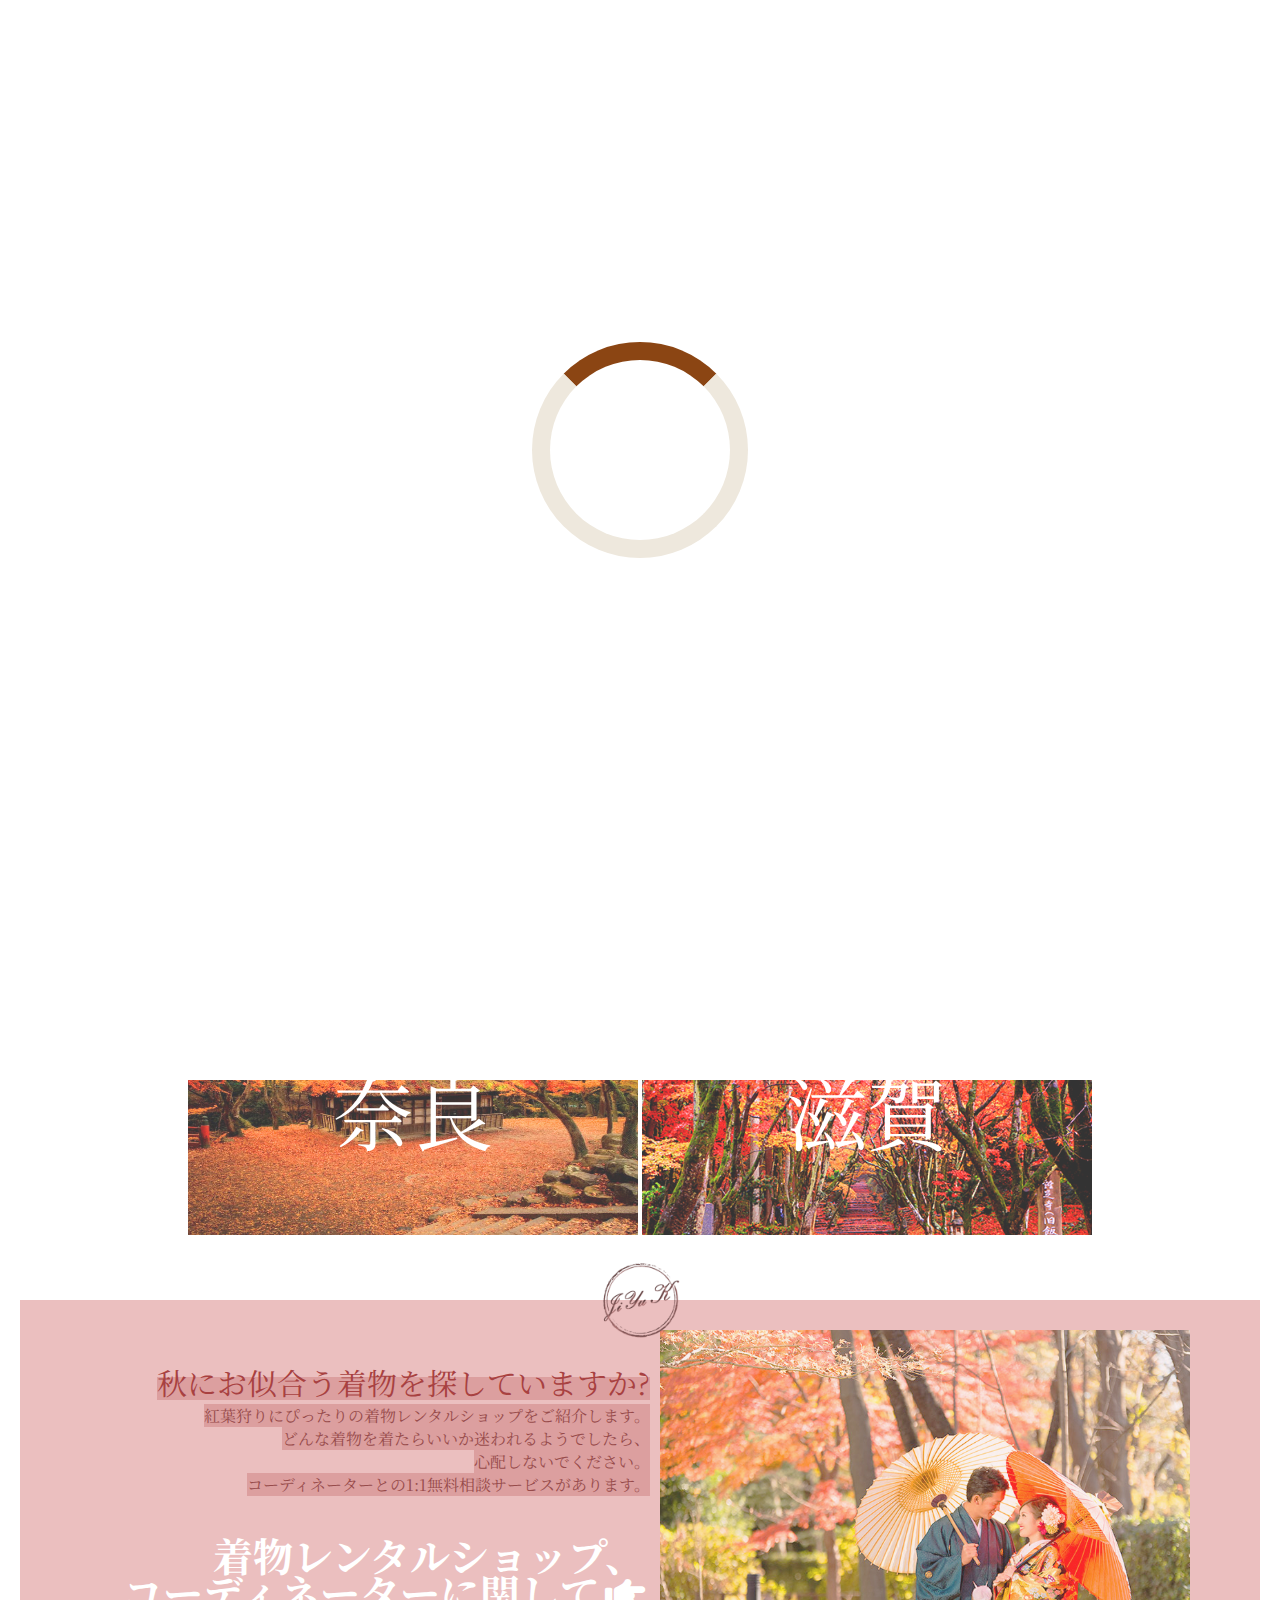
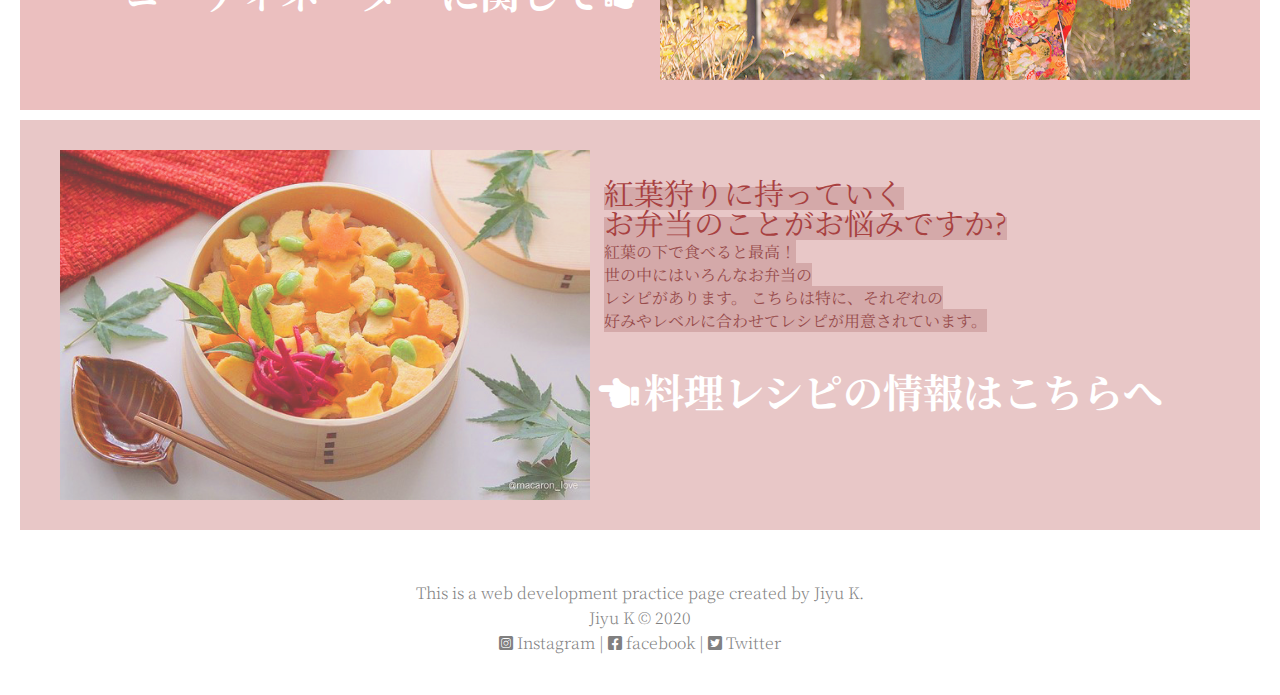
==== index.html @ 158c351c "Add files via upload" ====
<!DOCTYPE html>
<html lang="en">
    <head>
        <link rel="stylesheet" href="fade.css">
        <script src="./jquery-3.5.1.min.js"></script>
        <script>
            $( document ).ready( function() {
              var navOffset = $( '.top_nav' ).offset();
              $( window ).scroll( function() {
                if ( $( document ).scrollTop() > navOffset.top ) {
                  $( '.top_nav' ).addClass( 'navFixed' );
                }
                else {
                  $( '.top_nav' ).removeClass( 'navFixed' );
                }
              });
            } );
          </script>
        <link href="https://fonts.googleapis.com/css2?family=Noto+Serif+JP:wght@200&display=swap" rel="stylesheet">
        <link rel="stylesheet" href="https://cdnjs.cloudflare.com/ajax/libs/font-awesome/5.14.0/css/all.min.css">
        <title>Document</title>
        <style>
            .loader_background {
                width: 100%;
                height: 120%;
                margin-top: -20px;
                background-color: rgb(255, 255, 255);
                display: block;
                position: fixed;
                z-index: 100;
                text-align: center;
            }
            .loader {
                border: 18px solid hsl(41, 32%, 90%); /* Light grey */
                border-top: 18px solid saddlebrown; /* Blue */
                border-radius: 50%;
                position: fixed;
                left: 50%;
                top: 50%;
                transform: translate(-50%, -50%);
                width: 180px;
                height: 180px;
                animation: spin 2s linear infinite;
            }
            @keyframes spin {
                0% {
                    transform: translate(-50%, -50%) rotate(0deg);
                }
                100% {
                    transform: translate(-50%, -50%) rotate(360deg);
                }
            }
            /**/ /**/ /**/ /**/ /**/ /**/ /**/ /**/ /**/ /**/ /**/ /**/ /**/ /**/ /**/
            body {
                margin: 20px;
                font-family: 'Noto Serif JP', serif;
            }
            .momijiyu {
                font-size: 25px;
                margin-left: 10px;
                padding-top: 0;
                color: #deb3b3;
                font-weight: bold;
                padding-left: 20px;
            }

            .navFixed {
               position: fixed;
               top: 0px; left: 0px;
               width: 100%;
               z-index: 99;
                }
            .top_nav {
                display: flex;
                padding-top: 0;
                background-color: #c97e7e;
                justify-content: space-between;
                z-index: 98;
                
            }
            .top_nav a {
                margin-right: 25px;
                cursor: pointer;
                color: #7a2c2c;
                font-size: 17pt;
                transition: 0.5s;
                text-align: center;
            }
            .top_nav a:hover {
                color: beige;
                background-color: #b14949;
                border-radius: 50%;
            }
            .title {
                font-size: 60pt;
                position: absolute;
                text-align: center;
                top:24%;
                width: 100%;
                height: 100%;
                color: #7f1f1f;
            }
            .location {
                font-size: 25pt;
                position: absolute;
                top: 39%;
                left: 50%;
                margin-left: -230px;
                margin-top: -5px;
                color: #9c6565;
            }
            .big_ment {
                text-align: center;
                font-size: 28pt;
                color: #5d3b3c;
            }
            .small_ment {
                text-align: center;
                font-size: 18pt;
                margin-top: -30px;
                color: #965b5d;
            }
            .ment {
                position: absolute;
                text-align: center;
                top: 70%; left: 50%;
                transform: translate(-50%, -50%); width: 100%;
                z-index: 90;
            }
            .scroll {
                position: absolute;
                top: 83%;
                left: 50%;
                margin-left: -20px;
            }
            .swing {
                position: absolute;
                top: 20%;
                left: 66%;
                opacity: 0.5
            }
            .swing1 {
                position: absolute;
                top: 28%;
                left: 73%;
                opacity: 0.5
            }
            .swing2 {
                position: absolute;
                top: 24%;
                left: 26%;
                opacity: 0.5;
            }
            .tool {
                width: 100%;
                position: absolute;
                top: 100%;
                margin: 0;
            }
            .stamp {
                position: absolute;
                width: 80px; height: 80px;
                left: 50%; top: 110%;
                margin-top: 100px;
                transform: translate(-50%, -50%)
            }
            .box1 {
                width: 450px;
                height: 250px;
                overflow: hidden;
                display: inline-flex;
                position: relative;
                left: 0;
                top: 0;
                cursor: pointer;
            }
            .box1 img {
                width: 100%;
                position: absolute;
                transition: 1s;
                opacity: 0.8;
            }
            .box1 i {
                position: absolute;
                left: 50%;
                top: 150%;
                transform: translate(-50%, -50%);
                font-size: 80pt;
                color: white;
                transition: 1s;
                opacity: 0.3;
            }
            .box1:hover img {
                width: 105%;
                opacity: 1;
            }
            .osaka_city {
                position: absolute;
                left: 50%;
                top: 50%;
                transform: translate(-50%, -50%);
                font-size: 60pt;
                color: white;
                transition: 2s;
            }
            .box1:hover .osaka_city {
                position: absolute;
                top: -100%;
                opacity: 0.3;
            }
            .box1:hover i {
                position: absolute;
                top: 50%;
                opacity: 1;
            }
            /**/
            .box2 {
                width: 450px;
                height: 250px;
                overflow: hidden;
                display: inline-flex;
                position: relative;
                left: 0;
                top: 0;
                cursor: pointer;
            }
            .box2 img {
                height: 100%;
                width: 100%;
                position: absolute;
                transition: 1s;
                opacity: 0.8;
            }
            .box2 i {
                position: absolute;
                left: 50%;
                top: 150%;
                transform: translate(-50%, -50%);
                font-size: 80pt;
                color: white;
                transition: 1.5s;
                opacity: 0.3;
            }
            .box2:hover img {
                height: 105%;
                width: 105%;
                opacity: 1;
            }
            .kyouto_city {
                position: absolute;
                left: 50%;
                top: 50%;
                transform: translate(-50%, -50%);
                font-size: 60pt;
                color: white;
                transition: 2s;
            }
            .box2:hover .kyouto_city {
                position: absolute;
                top: -100%;
                opacity: 0.3;
            }
            .box2:hover i {
                position: absolute;
                top: 50%;
                opacity: 1;
            }
            /**/
            .box3 {
                width: 450px;
                height: 250px;
                overflow: hidden;
                display: inline-flex;
                position: relative;
                left: 0;
                top: 0;
                cursor: pointer;
            }
            .box3 img {
                height: 100%;
                width: 100%;
                position: absolute;
                transition: 1s;
                opacity: 0.8;
            }
            .box3 i {
                position: absolute;
                left: 50%;
                top: 150%;
                transform: translate(-50%, -50%);
                font-size: 80pt;
                color: white;
                transition: 1.5s;
                opacity: 0.3;
            }
            .box3:hover img {
                height: 105%;
                width: 105%;
                opacity: 1;
            }
            .nara_city {
                position: absolute;
                left: 50%;
                top: 50%;
                transform: translate(-50%, -50%);
                font-size: 60pt;
                color: white;
                transition: 2s;
            }
            .box3:hover .nara_city {
                position: absolute;
                top: -100%;
                opacity: 0.3;
            }
            .box3:hover i {
                position: absolute;
                top: 50%;
                opacity: 1;
            }
            /**/
            .box4 {
                width: 450px;
                height: 250px;
                overflow: hidden;
                display: inline-flex;
                position: relative;
                left: 0;
                top: 0;
                cursor: pointer;
            }
            .box4 img {
                width: 100%;
                position: absolute;
                transition: 1s;
                opacity: 0.8;
            }
            .box4 i {
                position: absolute;
                left: 50%;
                top: 150%;
                transform: translate(-50%, -50%);
                font-size: 80pt;
                color: white;
                transition: 1.5s;
                opacity: 0.3;
            }
            .box4:hover img {
                width: 105%;
                opacity: 1;
            }
            .siga_city {
                position: absolute;
                left: 50%;
                top: 50%;
                transform: translate(-50%, -50%);
                font-size: 60pt;
                color: white;
                transition: 3s;
            }
            .box4:hover .siga_city {
                position: absolute;
                top: -100%;
                opacity: 0.3;
            }
            .box4:hover i {
                position: absolute;
                top: 50%;
                opacity: 1;
            }
            .back1 {
                background-image: url('back1.jpg');
                width: 100%;
                height: 650px;
                text-align: center;
                position: relative;
                margin-top: 20px;
            }
            .back2 {
                margin-top: 60px;
                width: 100%;
                height: auto;
                position: relative;
                text-align: center;
                margin-bottom: 60px;
            }
            .back3 {
                background-color: #ebbfbf;
                position: relative;
                padding: 30px;
                text-align: right;
                height: 350px;
            }
            .kimono_frame {
                display: inline-flex;
                width: 530px;
                height: 350px;
                overflow: hidden;
                float: right;
                position: relative;
                left: 0;
                margin-right: 40px;
                margin-left: 10px;
                cursor: pointer;
            }
            .kimono_frame img {
                width: 100%;
                opacity: 0.8;
                transition: 1s;
                position: absolute;
                bottom: 0;
            }
            .kimono_frame:hover img {
                transform: scale(1.2);
                opacity: 1;
            }
            .kimono_text {
                background-color: #dc9f9f;
                position: relative;
                right: 0;
                top: 30px;
            }
            .kimono_title {
                font-size: 30px;
                color: #a84141
            }
            .kimono_ment {
                color: #974b4b;
            }
            .kimono_soudan {
                position: relative;
                left: -5px;
                top: 70px;
                line-height: 37px;
                font-size: 30pt;
                color: white;
                font-weight: 700;
            }
            .kimono_soudan i {
                margin-left: 5px;
            }
            .stamp2 {
                width: 80px;
                height: 80px;
                position: absolute;
                left: 50%; top: 0%;
                transform: translate(-50%, -50%);
                z-index: 98;
            }
            /**/
            .back4 {
                background-color: #e8c7c7;
                position: relative;
                padding: 30px;
                text-align: left;
                height: 350px;
                margin-top:10px;
               
            }
            .bento_frame {
                display: inline-flex;
                width: 530px;
                height: 350px;
                overflow: hidden;
                float: left;
                position: relative;
                left: 0;
                margin-right: 14px;
                margin-left: 10px;
                cursor: pointer;
            }
            .bento_frame img {
                width: 100%;
                opacity: 0.7;
                transition: 1s;
                position: absolute;
                bottom: 0;
            }
            .bento_frame:hover img {
                transform: scale(1.2);
                opacity: 1;
            }
            .bento_text {
                background-color: #d4a9a9;
                position: relative;
                right: 0;
                top: 30px;
            }
            .bento_title {
                font-size: 30px;
                color: #a84141;
                line-height: 25px;
            }
            .bento_ment {
                color: #974b4b;
            }
            .bento_soudan {
                position: relative;
                left: -5px;
                top: 70px;
                line-height: 37px;
                font-size: 30pt;
                color: white;
                font-weight: 700;
            }

            .bento_soudan i {
                margin-right: 5px;
            }
            /**//**//**//**//**//**//**//**//**//**//**//**//**//**//**//**//**//**//**//**/
            .copyright {
                text-align: center;
                line-height: 25px;
                color: gray;
                padding-top: 50px;
                padding-bottom: 20px;
                font-weight: 200;
            }

            .copyright a {
                text-decoration: none;
                COLOR: GRAY;
            }
            .copyright a:visited {
                color: gray;
            }
            /**//**//**//**//**//**//**//**//**//**//**//**//**//**//**//**//**//**//**//**/
            @media screen and (max-width: 1050px) {
    .big_ment {
        font-size:24pt;
        
    }

    .kimono_frame, .bento_frame {
        width: 450px; height: 250px;
    }

    .kimono_title, .bento_title {
        font-size: 15pt;
        
    }

    .kimono_ment, .bento_ment{
        font-size: 9pt;
    }

    .kimono_soudan, .bento_soudan {
        font-size: 18pt;
        top: 40px;
        line-height: 20pt;;
    }

    .back3, .back4 {
        height: 250px;
    }

    .swing2 {left: 19%;}
    .swing1 {left: 77%;}
    
}
        </style>
    </head>
    <div class="loader_background">
        <div class="loader"></text>
    </div>
</html></div><script>
$(window).on('load', function () {
    $('.loader').delay('1000').fadeOut();
    $('.loader_background').delay('1000').fadeOut();
});</script><body id="fade">
<div class="back1">
    <nav class="top_nav">
        <text class="momijiyu">
            <i class="fab fa-slack"></i>
            モミジユ
        </text>
        <text class="menu">
            <a>About</a>
            <a>Album</a>
            <a>Chat</a>
        </text>
    </nav>
    <div class="title">
        関西の紅葉</div>
    <div class="location">{　大阪／京都／奈良／滋賀　｝</div>
    <div class="ment">
        <nav class="big_ment">関西での素敵な紅葉狩りを楽しみたい方でしたら…</nav>
        <nav class="small_ment"><br>関西で会える秋、あなたの思い出がさらに素敵になるように
            <br>ここでは様々な情報をあなたに提供します。
            <br>あなたにとって良い参考になることを願います。</br>
        <img class="stamp" src="stamp.png"></div>
        <br>
        
    
    <img src="scroll.png" class="scroll">
    <div class="swing"><img src="momiji.png"></div>
    <div class="swing1"><img src="momiji2.png"></div>
    <div class="swing2"><img src="momiji3.png"></div>
</div>
<div class="back2">
    <div class="box1"><img src="oosaka.jpg"><text class="osaka_city">大阪</text>
        <i class="far fa-hand-pointer"></i>
    </div>
    <div class="box2"><img src="kyouto.jpg"><text class="kyouto_city">京都</text>
        <i class="far fa-hand-pointer"></i>
    </div>
    <br><div class="box3"><img src="nara.jpg"><text class="nara_city">奈良</text>
        <i class="far fa-hand-pointer"></i>
    </div>
    <div class="box4"><img src="siga.jpg"><text class="siga_city">滋賀</text>
        <i class="far fa-hand-pointer"></i>
    </div>
</div><div class="back3"><span class="kimono_frame"><img src="kimono.jpg"></span>
 <text class="kimono_text">
    <text class="kimono_title">秋にお似合う着物を探していますか?</text>
<br>
    <text class="kimono_ment">紅葉狩りにぴったりの着物レンタルショップをご紹介します。
        <br>どんな着物を着たらいいか迷われるようでしたら、
        <br>心配しないでください。
        <br>コーディネーターとの1:1無料相談サービスがあります。</text>
        </br></text><div><img class="stamp2" src="stamp.png"></div>
<div class="kimono_soudan">着物レンタルショップ、<br>コーディネーターに関して<i class="fas fa-hand-point-right"></i></div></div>
<div class="back4"><span class="bento_frame"><img src="food.jpg"></span>
  <text class="bento_text">
        <text class="bento_title">紅葉狩りに持っていく<br>お弁当のことがお悩みですか? </text>
        <br><text class="bento_ment">紅葉の下で食べると最高！<br>  
            世の中にはいろんなお弁当の<br>
            レシピがあります。 こちらは特に、それぞれの<br>
            好みやレベルに合わせてレシピが用意されています。</text>
        </br></text>
    <div class="bento_soudan"><i class="fas fa-hand-point-left"></i>料理レシピの情報はこちらへ</div>
   </div> <div class="copyright">
   This is a web development practice page created by Jiyu K.
   <br>Jiyu K © 2020
   <br><a href="https://www.instagram.com/zyuzyuzyu_/?hl=ko"><i class="fab fa-instagram-square"></i>  Instagram</a> 
   |  <a href="https://www.facebook.com/people/%EA%B9%80%EC%A7%80%EC%9C%A0/100003686183487"><i class="fab fa-facebook-square"></i>  facebook</a> 
   |  <a href="#"></a><i class="fab fa-twitter-square"></i>  Twitter</a></div>
</body></html>
---- fade.css ----
#fade {


}
    
    
    .swing {
        animation: swing ease-in-out 1s infinite alternate;
    }
    
  
    
    .swing:hover {
      animation-play-state: paused;}
    
    
      @keyframes swing {
          100% { transform: rotate(3deg); }
          0% { transform: rotate(-3deg); }
      }

      .swing1 {
        animation: swing1 ease-in-out 1.2s infinite alternate;
    }
    
  
    
    .swing1:hover {
      animation-play-state: paused;}
    
    
      @keyframes swing1 {
          0% { transform: rotate(5deg); }
          100% { transform: rotate(-2deg); }
      }

      .swing2 {
        animation: swing2 ease-in-out 1.5s infinite alternate;
    }
    
  
    
    .swing2:hover {
      animation-play-state: paused;}
    
    
      @keyframes swing2 {
          100% { transform: rotate(5deg); }
          30% { transform: rotate(-5deg); }
      }
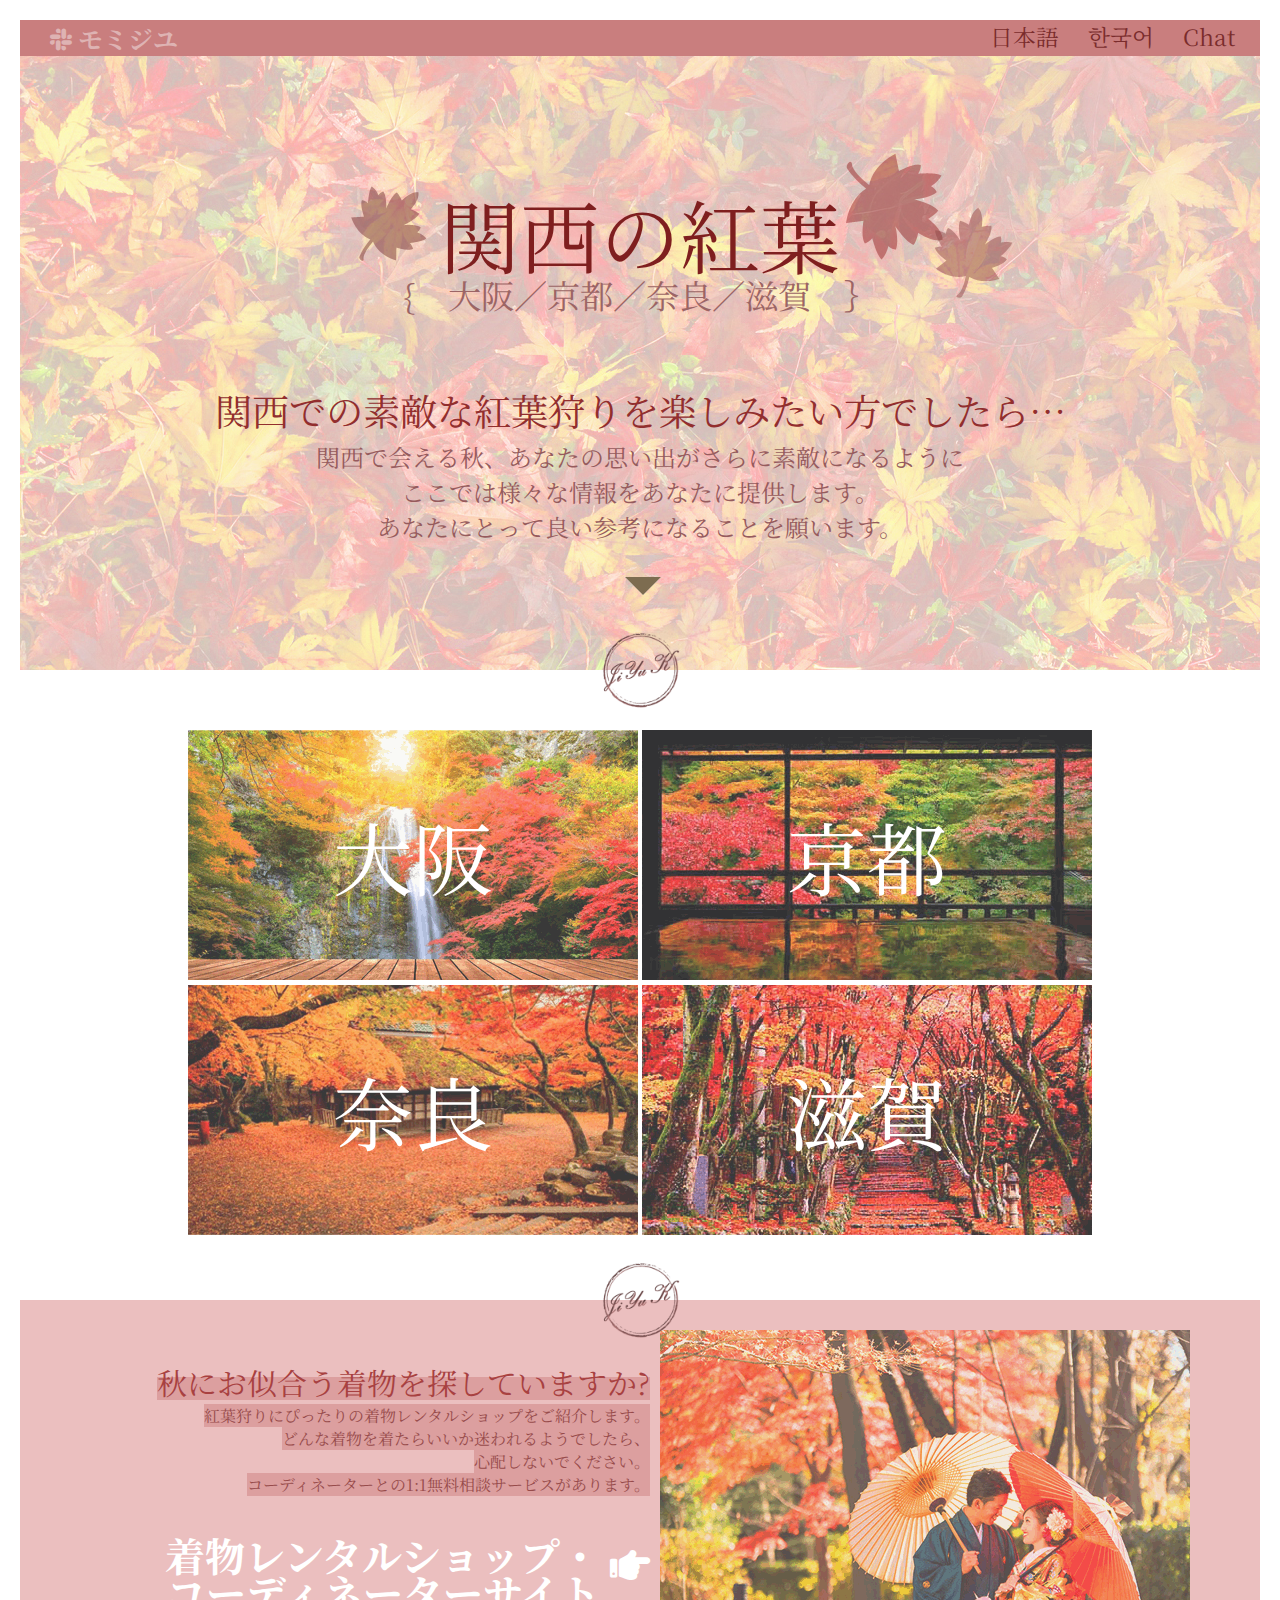
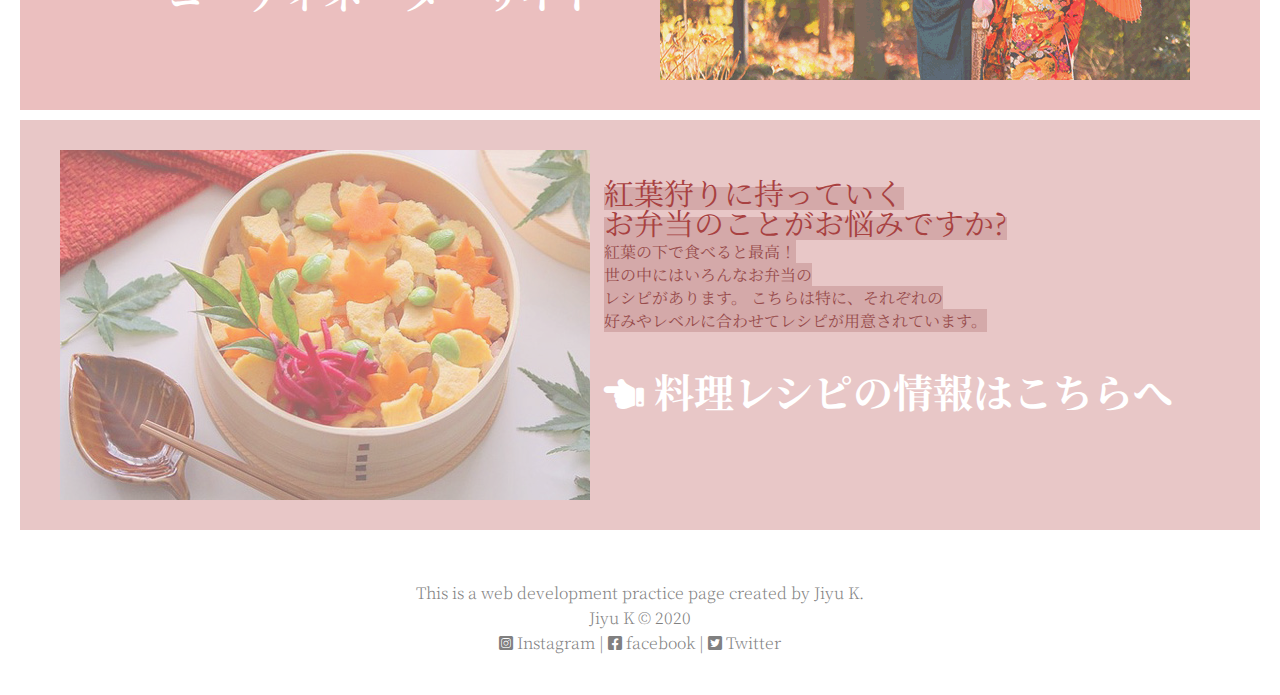
==== commit e344c3c3: "Add files via upload" ====
--- a/index.html
+++ b/index.html
@@ -1,8 +1,10 @@
 <!DOCTYPE html>
 <html lang="en">
     <head>
+        <link rel="stylesheet" href="to_top.css">
         <link rel="stylesheet" href="fade.css">
-        <script src="./jquery-3.5.1.min.js"></script>
+        <meta http-equiv="content-type" content="text/html; charset=utf-8">
+        <script async src="./jquery-3.5.1.min.js"></script>
         <script>
             $( document ).ready( function() {
               var navOffset = $( '.top_nav' ).offset();
@@ -15,45 +17,20 @@
                 }
               });
             } );
+    
+            
           </script>
-        <link href="https://fonts.googleapis.com/css2?family=Noto+Serif+JP:wght@200&display=swap" rel="stylesheet">
-        <link rel="stylesheet" href="https://cdnjs.cloudflare.com/ajax/libs/font-awesome/5.14.0/css/all.min.css">
-        <title>Document</title>
+        <link async href="https://fonts.googleapis.com/css2?family=Noto+Serif+JP:wght@200&display=swap" rel="stylesheet">
+        <link rel="stylesheet" async href="https://cdnjs.cloudflare.com/ajax/libs/font-awesome/5.14.0/css/all.min.css">
+        <link async href="https://fonts.googleapis.com/css2?family=Noto+Serif+KR:wght@300&display=swap" rel="stylesheet">
+        <title>モミジユ</title>
         <style>
-            .loader_background {
-                width: 100%;
-                height: 120%;
-                margin-top: -20px;
-                background-color: rgb(255, 255, 255);
-                display: block;
-                position: fixed;
-                z-index: 100;
-                text-align: center;
-            }
-            .loader {
-                border: 18px solid hsl(41, 32%, 90%); /* Light grey */
-                border-top: 18px solid saddlebrown; /* Blue */
-                border-radius: 50%;
-                position: fixed;
-                left: 50%;
-                top: 50%;
-                transform: translate(-50%, -50%);
-                width: 180px;
-                height: 180px;
-                animation: spin 2s linear infinite;
-            }
-            @keyframes spin {
-                0% {
-                    transform: translate(-50%, -50%) rotate(0deg);
-                }
-                100% {
-                    transform: translate(-50%, -50%) rotate(360deg);
-                }
-            }
+
             /**/ /**/ /**/ /**/ /**/ /**/ /**/ /**/ /**/ /**/ /**/ /**/ /**/ /**/ /**/
             body {
                 margin: 20px;
-                font-family: 'Noto Serif JP', serif;
+                font-family: 'Noto Serif JP', 'Noto Serif KR' ;
+                
             }
             .momijiyu {
                 font-size: 25px;
@@ -89,13 +66,15 @@
             .top_nav a:hover {
                 color: beige;
                 background-color: #b14949;
-                border-radius: 50%;
+                border-radius:30%;
             }
             .title {
                 font-size: 60pt;
                 position: absolute;
                 text-align: center;
-                top:24%;
+                top: 74%;
+                left: 50%;
+                transform: translate(-50%, -50%);
                 width: 100%;
                 height: 100%;
                 color: #7f1f1f;
@@ -103,30 +82,32 @@
             .location {
                 font-size: 25pt;
                 position: absolute;
-                top: 39%;
-                left: 50%;
-                margin-left: -230px;
+                top: 43%;
+                left: 50%;
+                transform: translate(-50%, -50%);
                 margin-top: -5px;
+                text-align: center;
                 color: #9c6565;
+                width: 100%;
             }
             .big_ment {
+                top: 60%; left: 50%;
+                transform: translate(-50%, -50%); width: 100%;
+                position: absolute;
                 text-align: center;
                 font-size: 28pt;
-                color: #5d3b3c;
+                color: #922e2e;
             }
             .small_ment {
+                top: 77%; left: 50%;
+                transform: translate(-50%, -50%); width: 100%;
+                position: absolute;
                 text-align: center;
                 font-size: 18pt;
                 margin-top: -30px;
                 color: #965b5d;
             }
-            .ment {
-                position: absolute;
-                text-align: center;
-                top: 70%; left: 50%;
-                transform: translate(-50%, -50%); width: 100%;
-                z-index: 90;
-            }
+           
             .scroll {
                 position: absolute;
                 top: 83%;
@@ -160,8 +141,7 @@
             .stamp {
                 position: absolute;
                 width: 80px; height: 80px;
-                left: 50%; top: 110%;
-                margin-top: 100px;
+                left: 50%; top: 100%;
                 transform: translate(-50%, -50%)
             }
             .box1 {
@@ -196,6 +176,7 @@
             }
             .osaka_city {
                 position: absolute;
+                width: 100%;
                 left: 50%;
                 top: 50%;
                 transform: translate(-50%, -50%);
@@ -428,16 +409,14 @@
             }
             .kimono_soudan {
                 position: relative;
-                left: -5px;
-                top: 70px;
+                left: -50px;
+                top: 20%;
                 line-height: 37px;
                 font-size: 30pt;
                 color: white;
                 font-weight: 700;
             }
-            .kimono_soudan i {
-                margin-left: 5px;
-            }
+            
             .stamp2 {
                 width: 80px;
                 height: 80px;
@@ -495,17 +474,24 @@
             }
             .bento_soudan {
                 position: relative;
-                left: -5px;
-                top: 70px;
+                left: 50px;
+                top: 20%;
                 line-height: 37px;
                 font-size: 30pt;
                 color: white;
                 font-weight: 700;
-            }
-
-            .bento_soudan i {
+                
+            }
+
+            .back4 i {
+                
                 margin-right: 5px;
-            }
+                margin-top: 35px;
+                color: white;
+                font-size: 30pt;
+            }
+
+            
             /**//**//**//**//**//**//**//**//**//**//**//**//**//**//**//**//**//**//**//**/
             .copyright {
                 text-align: center;
@@ -523,6 +509,15 @@
             .copyright a:visited {
                 color: gray;
             }
+
+          
+
+            .back3 i {
+                margin-left: 5px;
+                color: white;
+                font-size: 30pt;
+                margin-top: 5px;
+            }
             /**//**//**//**//**//**//**//**//**//**//**//**//**//**//**//**//**//**//**//**/
             @media screen and (max-width: 1050px) {
     .big_ment {
@@ -543,12 +538,22 @@
         font-size: 9pt;
     }
 
-    .kimono_soudan, .bento_soudan {
+    .kimono_soudan{
         font-size: 18pt;
-        top: 40px;
-        line-height: 20pt;;
-    }
-
+        line-height: 20pt;
+    }
+
+    .bento_soudan {
+        
+        font-size: 18pt;
+    }
+
+    .back4 i{
+        margin-top: 10px;
+    }
+
+    
+    
     .back3, .back4 {
         height: 250px;
     }
@@ -559,14 +564,9 @@
 }
         </style>
     </head>
-    <div class="loader_background">
-        <div class="loader"></text>
-    </div>
-</html></div><script>
-$(window).on('load', function () {
-    $('.loader').delay('1000').fadeOut();
-    $('.loader_background').delay('1000').fadeOut();
-});</script><body id="fade">
+    <body>
+
+<body id="fade">
 <div class="back1">
     <nav class="top_nav">
         <text class="momijiyu">
@@ -574,8 +574,8 @@
             モミジユ
         </text>
         <text class="menu">
-            <a>About</a>
-            <a>Album</a>
+            <a class="japanese">日本語</a>
+            <a class="korean">한국어</a>
             <a>Chat</a>
         </text>
     </nav>
@@ -584,10 +584,10 @@
     <div class="location">{　大阪／京都／奈良／滋賀　｝</div>
     <div class="ment">
         <nav class="big_ment">関西での素敵な紅葉狩りを楽しみたい方でしたら…</nav>
-        <nav class="small_ment"><br>関西で会える秋、あなたの思い出がさらに素敵になるように
+        <nav class="small_ment">関西で会える秋、あなたの思い出がさらに素敵になるように
             <br>ここでは様々な情報をあなたに提供します。
             <br>あなたにとって良い参考になることを願います。</br>
-        <img class="stamp" src="stamp.png"></div>
+        </div><img class="stamp" src="stamp.png">
         <br>
         
     
@@ -597,19 +597,19 @@
     <div class="swing2"><img src="momiji3.png"></div>
 </div>
 <div class="back2">
-    <div class="box1"><img src="oosaka.jpg"><text class="osaka_city">大阪</text>
-        <i class="far fa-hand-pointer"></i>
+    <div class="box1"><a href="oosaka.html"><img src="oosaka.gif"><text class="osaka_city">大阪</text>
+        <i class="far fa-hand-pointer"></i></a>
     </div>
-    <div class="box2"><img src="kyouto.jpg"><text class="kyouto_city">京都</text>
-        <i class="far fa-hand-pointer"></i>
+    <div class="box2"><a href="kyouto.html"><img src="kyouto.gif"><text class="kyouto_city">京都</text>
+        <i class="far fa-hand-pointer"></i></a>
     </div>
-    <br><div class="box3"><img src="nara.jpg"><text class="nara_city">奈良</text>
-        <i class="far fa-hand-pointer"></i>
+    <br><div class="box3"><a href="nara.html"><img src="nara.gif"><text class="nara_city">奈良</text>
+        <i class="far fa-hand-pointer"></i></a>
     </div>
-    <div class="box4"><img src="siga.jpg"><text class="siga_city">滋賀</text>
-        <i class="far fa-hand-pointer"></i>
+    <div class="box4"><a href="siga.html"><img src="siga.gif"><text class="siga_city">滋賀</text>
+        <i class="far fa-hand-pointer"></i></a>
     </div>
-</div><div class="back3"><span class="kimono_frame"><img src="kimono.jpg"></span>
+</div><div class="back3"><span class="kimono_frame"><a href="https://www.asoview.com/leisure/140/location/rgn08/" target="_blank"><img src="kimono.gif"></a></span>
  <text class="kimono_text">
     <text class="kimono_title">秋にお似合う着物を探していますか?</text>
 <br>
@@ -618,8 +618,8 @@
         <br>心配しないでください。
         <br>コーディネーターとの1:1無料相談サービスがあります。</text>
         </br></text><div><img class="stamp2" src="stamp.png"></div>
-<div class="kimono_soudan">着物レンタルショップ、<br>コーディネーターに関して<i class="fas fa-hand-point-right"></i></div></div>
-<div class="back4"><span class="bento_frame"><img src="food.jpg"></span>
+<div class="kimono_soudan">着物レンタルショップ・<br>コーディネーターサイト</div><i class="fas fa-hand-point-right"></i></div>
+<div class="back4"><span class="bento_frame"><a href="https://obentopark.jp/" target="_blank"><img src="food.jpg"></span></a>
   <text class="bento_text">
         <text class="bento_title">紅葉狩りに持っていく<br>お弁当のことがお悩みですか? </text>
         <br><text class="bento_ment">紅葉の下で食べると最高！<br>  
@@ -627,11 +627,57 @@
             レシピがあります。 こちらは特に、それぞれの<br>
             好みやレベルに合わせてレシピが用意されています。</text>
         </br></text>
-    <div class="bento_soudan"><i class="fas fa-hand-point-left"></i>料理レシピの情報はこちらへ</div>
+    <div class="bento_soudan">料理レシピの情報はこちらへ</div><i class="fas fa-hand-point-left"></i>
    </div> <div class="copyright">
    This is a web development practice page created by Jiyu K.
    <br>Jiyu K © 2020
-   <br><a href="https://www.instagram.com/zyuzyuzyu_/?hl=ko"><i class="fab fa-instagram-square"></i>  Instagram</a> 
-   |  <a href="https://www.facebook.com/people/%EA%B9%80%EC%A7%80%EC%9C%A0/100003686183487"><i class="fab fa-facebook-square"></i>  facebook</a> 
+   <br><a href="https://www.instagram.com/zyuzyuzyu_/?hl=ko" target="_blank"><i class="fab fa-instagram-square"></i>  Instagram</a> 
+   |  <a href="https://www.facebook.com/people/%EA%B9%80%EC%A7%80%EC%9C%A0/100003686183487" target="_blank"><i class="fab fa-facebook-square"></i>  facebook</a> 
    |  <a href="#"></a><i class="fab fa-twitter-square"></i>  Twitter</a></div>
+   <a id="back-to-top" href="#">Topへ</a>
+   <script async src="to_top.js"></script>
+   
+   <script>
+       
+    $(document).ready(function(){
+        $(".korean").click(function(){
+            $(".bento_title").html("단풍놀이에 챙겨갈 도시락을<br> 어떤 것으로 해야할지 고민이 되세요?");
+            $(".bento_ment").html("단풍의 아래에서 먹는 도시락은 최고에요!<br>이곳에는,당신이 좋아하는 취향과<br>레시피의 난이도에 따른 여러가지 레시피가 있습니다.<br>한 번 도전해보심이 어떨까요?");
+            $(".bento_soudan").html("레시피의 정보는 여기에서!");
+            $(".kimono_soudan").html("기모노렌탈샵・<br> 코디네이터와의 상담 연결");
+            $(".kimono_ment").html("단풍놀이에 딱 맞는 기모노 렌탈샵을 소개합니다<br>어떤 기모노가 좋을지 고민이 되신다면,<br>걱정마세요.<br>코디네이터와 1:1 무료 상담서비스가 있습니다.");
+            $(".osaka_city").html("오사카");
+            $(".kyouto_city").html("교토");
+            $(".nara_city").html("나라");
+            $(".siga_city").html("시가");
+            $(".kimono_title").html("가을에 어울리는 기모노를 찾고 계십니까?");
+            $(".small_ment").html("관서에서 만날 수 있는 가을, 당신의 추억이 더욱 더 근사해 질 수 있도록<br>이곳에서 여러가지 정보를 제공합니다<br>당신에게 있어서 좋은 참고가 되길 바랍니다.");
+            $(".big_ment").html("간사이에서 멋진 단풍놀이를 기대하시고 계신다면...");
+            $(".location").html("{　오사카/교토/나라/시가　}");
+            $(".title").html("관서의 단풍");
+            $("#back-to-top").html("Top으로");
+        });
+       
+        $(".japanese").click(function(){
+            $(".bento_title").html("紅葉狩りに持っていく<br>お弁当のことがお悩みですか?");
+            $(".bento_ment").html("紅葉の下で食べると最高！<br>  世の中にはいろんなお弁当の<br>レシピがあります。 こちらは特に、それぞれの<br>好みやレベルに合わせてレシピが用意されています。");
+            $(".bento_soudan").html(" 料理レシピの情報はこちらへ");
+            $(".kimono_soudan").html("着物レンタルショップ・<br>コーディネーターサイト");
+            $(".kimono_ment").html("紅葉狩りにぴったりの着物レンタルショップをご紹介します。<br>どんな着物を着たらいいか迷われるようでしたら、<br>心配しないでください。<br>コーディネーターとの1:1無料相談サービスがあります。");
+            $(".kimono_title").html("秋にお似合う着物を探していますか?");
+            $(".osaka_city").html("大阪");
+            $(".kyouto_city").html("京都");
+            $(".nara_city").html("奈良");
+            $(".siga_city").html("滋賀");
+            $(".small_ment").html("関西で会える秋、あなたの思い出がさらに素敵になるように<br>ここでは様々な情報をあなたに提供します。<br>あなたにとって良い参考になることを願います。");
+            $(".big_ment").html("関西での素敵な紅葉狩りを楽しみたい方でしたら…");
+            $(".location").html("{　大阪／京都／奈良／滋賀　｝");
+            $(".title").html("関西の紅葉");
+            $("#back-to-top").html("Topへ");
+
+
+        });
+    });
+    </script>
+   
 </body></html>--- a/to_top.css
+++ b/to_top.css
@@ -0,0 +1,30 @@
+#back-to-top {
+    position: fixed;
+    bottom: 5%;
+    right: 3%;
+    background-color: white;
+    color: #c97e7e;
+    border: none;
+    border-radius: 10%;
+    padding-top: 0px; padding-bottom: 5px;
+    padding-left:  5px; padding-right: 5px;
+    cursor: pointer;
+    font-weight: 700;
+    transition: all 0.3s ease-in-out;
+    display: inline-block;
+    text-decoration: none;
+    font-size: 15pt;
+    opacity: 0;
+    border: 2px #c97e7e solid;
+    
+}
+
+#back-to-top:hover {
+   padding-left: 20px; padding-right: 20px;
+
+}
+
+#back-to-top.visible {
+    opacity: 1;
+}
+      --- a/fade.css
+++ b/fade.css
@@ -20,7 +20,7 @@
       }
 
       .swing1 {
-        animation: swing1 ease-in-out 1.2s infinite alternate;
+        animation: swing1 ease-in-out 1s infinite alternate;
     }
     
   
